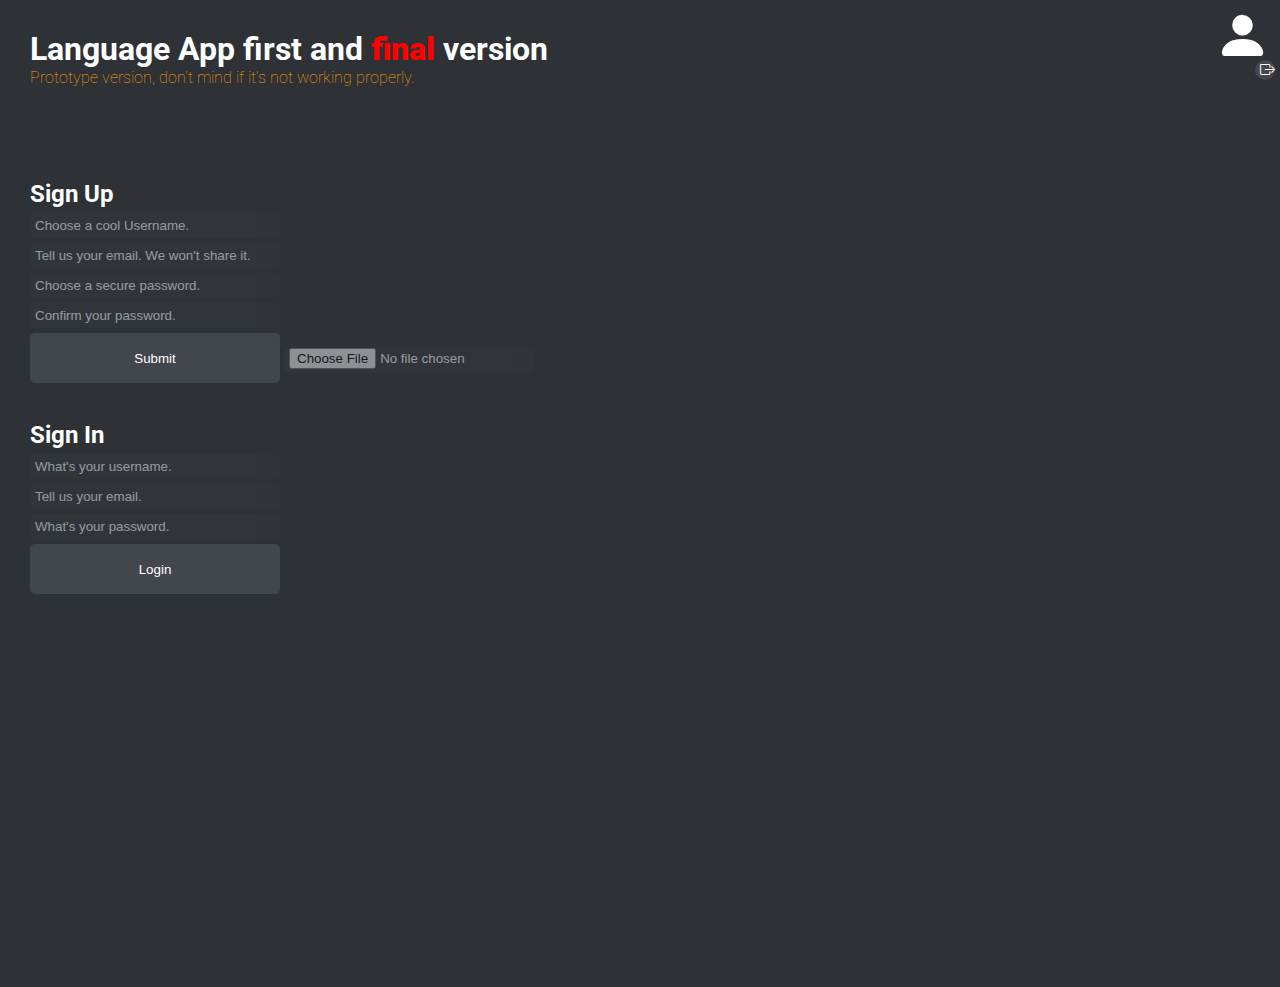
==== index.html @ 01ff9501 "Add files via upload" ====
<!DOCTYPE html>
<html lang="en">

<head>
    <meta charset="UTF-8">
    <meta http-equiv="X-UA-Compatible" content="IE=edge">
    <meta name="viewport" content="width=device-width, initial-scale=1.0">
    <title>Language App</title>
    <link rel="stylesheet" href="styles/style.css">
    <link rel="stylesheet" href="https://cdn.jsdelivr.net/npm/bootstrap-icons@1.5.0/font/bootstrap-icons.css">
    <link rel="stylesheet" href="https://cdn.jsdelivr.net/simplemde/latest/simplemde.min.css">
    <link rel="stylesheet" href="https://uicdn.toast.com/editor/latest/toastui-editor.min.css" />
</head>

<body onload="index = 0;">
    <h1 style="padding: 30px 30px 0px 30px;">Language App first and <b style="color: red">final</b> version</h1>
    <p style="padding-left: 30px; color: orange">Prototype version, don't mind if it's not working properly.</p>
    <div style="position: absolute; backdrop-filter: blur(10px); width: 100%; height: 100%; z-index: -1;"></div>
    <div style="font-size: 55px;">
        <i class="bi bi-person-fill fa-10x" id="notLoggedIn"></i>
    </div>
    <div style="font-size: 15px;">
        <i class="bi bi-box-arrow-right" id="signout"></i>
        <img src="" alt="" onerror="this.style.display = 'none'" id="blah" class="pfpTR">
    </div>
    <div id="languageChoices" style="display: none">
        <button type="button" name="button" style="border-radius: 50%; height: 100px; width: 100px;"
            onclick="setLanguage('german')">German</button>
        <button type="button" name="button" style="border-radius: 50%; height: 100px; width: 100px;"
            onclick="setLanguage('english')">English</button>
    </div>
    <div id="info4">
        <div style="margin-left: 30px;">
            <button onclick='signOut()' id="signoutbutton" style="visibility: hidden;">Sign Out</button>
            <div id="posts-collection"></div>

            <br>

            <br>

            <div class="sign-up" id="signupdiv">
                <h2>Sign Up</h2>
                <input type="text" placeholder="Choose a cool Username." id="uname" required><br>
                <input type="text" placeholder="Tell us your email. We won't share it." id="email" required><br>
                <input type="password" placeholder="Choose a secure password." id="pwd" required><br>
                <input type="password" placeholder="Confirm your password." id="confPwd" required><br>
                <button onclick="createAccount();">Submit</button>
                <input type="file" id="avatar" onchange="getDataUrl(this);" required>
            </div>
            <br>
            <br>
            <div class="sign-up" id="signindiv">
                <h2>Sign In</h2>
                <input type="text" placeholder="What's your username." id="uname1"><br>
                <input type="text" placeholder="Tell us your email." id="email1"><br>
                <input type="password" placeholder="What's your password." id="pwd1"><br>
                <button
                    onclick='login(true, document.getElementById("uname1").value, document.getElementById("email1").value, document.getElementById("pwd1").value, true)'>Login</button>
            </div>
            <br>
            <br>
        </div>

    </div>
    <!-- Development -->
    <script src="https://unpkg.com/@popperjs/core@2/dist/umd/popper.min.js"></script>
    <script src="https://unpkg.com/tippy.js@6/dist/tippy-bundle.umd.js"></script>

    <!-- Production -->
    <script src="https://unpkg.com/@popperjs/core@2"></script>
    <script src="https://unpkg.com/tippy.js@6"></script>

    <script src="https://cdnjs.cloudflare.com/ajax/libs/crypto-js/3.1.2/rollups/aes.js"></script>
    <script src="https://www.gstatic.com/firebasejs/6.6.2/firebase-app.js"></script>
    <script src="https://www.gstatic.com/firebasejs/6.6.2/firebase-firestore.js"></script>

    <script src="https://code.jquery.com/jquery-3.6.0.min.js"
        integrity="sha256-/xUj+3OJU5yExlq6GSYGSHk7tPXikynS7ogEvDej/m4=" crossorigin="anonymous"></script>
    <script src="https://cdn.jsdelivr.net/npm/bootstrap@5.1.0/dist/js/bootstrap.min.js"
        integrity="sha384-cn7l7gDp0eyniUwwAZgrzD06kc/tftFf19TOAs2zVinnD/C7E91j9yyk5//jjpt/"
        crossorigin="anonymous"></script>

    <script src="https://cdnjs.cloudflare.com/ajax/libs/vue/2.1.10/vue.min.js"></script>
    <script src="https://cdnjs.cloudflare.com/ajax/libs/axios/0.15.3/axios.min.js"></script>
    <script src="https://s3-us-west-2.amazonaws.com/s.cdpn.io/190177/marked.js"></script>

    <script src="scripts/script.js"></script>

</html>
---- styles/style.css ----
@import url("https://fonts.googleapis.com/css?family=Roboto:300,500,700");
* {
  box-sizing: border-box;
  margin: 0;
  padding: 0;
  -webkit-tap-highlight-color: rgba(0, 0, 0, 0);
}
*:focus {
  outline: 0;
}

::placeholder {
  /* Chrome, Firefox, Opera, Safari 10.1+ */
  color: white;
  opacity: 1;
  /* Firefox */
}

html,
body {
  height: 100%;
  background: #2e3136;
  color: #fff;
  font-size: 16px;
  font-family: "Roboto";
}

div {
  color: white;
}

.toastui-editor-md-preview {
  color: white;
}

.container {
  height: 100%;
  display: flex;
}

.vert-container {
  display: flex;
  flex: 1;
  flex-direction: column;
}
.uname {
  position: absolute;
  margin-left: 65px;
  margin-top: 85px;
  color: #f1c40f;
}

.uname:hover {
  text-decoration: underline;
  cursor: pointer;
}

.time {
  font-size: 10px;
  font-weight: 100;
  margin-left: 5px;
  color: #727479;
  text-shadow: 0 0 1px #282a36;
  position: absolute;
  margin-left: 140px;
  margin-top: 90px;
}

table {
  margin-top: 10px;
  width: 90%;
  margin-left: 30px;
  text-align: left;
  font-weight: 100;
}

tr:nth-child(even) {
  background-color: #262935;
}
tr:nth-child(odd) {
  background-color: #23252c;
}
th,
td {
  padding: 15px;
  text-align: left;
  border-radius: 5px;
}
a {
  color: #5560e9;
  text-decoration: none;
  font-weight: bold;
}
/* Blog Posts */

.container {
  margin: 0 auto;
  padding: 20px;
}

.blog-post {
  background: #2e3136;
  margin: 0 auto 2em;
  padding: 35px 30px;
  box-shadow: 5px 5px 15px -1px rgba(0, 0, 0, 0.3);
  width: 90%;
}

.side-post {
  background: #fff;
  margin: 0 auto 1.5em;
  padding: 20px;
}

.blog-content {
  font-size: 1em;
  border-left: 5px solid #8ee5ee;
  padding-left: 15px;
  font-weight: 200;
}

.side-content {
  font-size: 0.9em;
  margin-top: 8px;
  margin-bottom: 0;
}

.blog-title {
  font-size: 2.5em;
  margin-top: 5px;
}

.date {
  font-size: 1em;
  font-weight: 400;
  color: #9c9c9c;
  margin-top: -10px;
  text-decoration: underline;
  text-decoration-color: currentColor;
}

.post-link {
  color: #009acd;
  font-style: italic;
  transition: all 0.4s;
}

.post-link:hover {
  color: #005c7b;
  text-decoration: underline;
  text-decoration-color: currentColor;
  cursor: pointer;
}

input {
  border-radius: 5px;
  width: 250px;
  height: 25px;
  margin-top: 5px;
  padding-left: 5px;
  opacity: 0.5;
  background-color: rgb(53, 56, 61, 0.9);
  color: white;
  transition: 100ms;
  border: none;
  outline: none;
}
input:focus {
  background-color: rgb(62, 67, 77, 0.9);
}
/* change the colour of the placeholder to white
input::-webkit-input-placeholder {
    color: grey;
    opacity: 1;
    border: 0.5 solid grey;
} */

button {
  width: 250px;
  height: 50px;
  margin-top: 5px;
  background-color: #42464d;
  color: white;
  outline: none;
  border: none;
  border-radius: 5px;
  transition: 100ms;
}

button:hover {
  background-color: #35383d;
}

.pfpTR {
  position: absolute;
  top: 0;
  right: 0;
  border-radius: 50%;
  height: 75px;
  width: 75px;
  transition: 100ms;
}

#notLoggedIn {
  position: absolute;
  top: 5px;
  right: 10px;
  border-radius: 50%;
}

#signout {
  position: absolute;
  top: 60px;
  right: 5px;
  border-radius: 50%;
  width: 20px;
  height: 20px;
  padding-left: 5px;
  padding-top: 1px;
  background-color: rgba(255, 255, 255, 0.109);
  transition: 300ms;
}

.pfpTR:hover {
  filter: blur(1px);
}

.pfpTR:hover > #signout {
  background-color: rgb(0, 0, 0);
}

#viewUser {
  text-align: center;
  position: relative;
  top: 50%;
  -ms-transform: translateY(-50%);
  -webkit-transform: translateY(-50%);
  transform: translateY(-50%);
}

/*With :after */
figure.test {
  display: inline-block;
  position: absolute;
  overflow: hidden;
  text-align: center;
  cursor: pointer;
  border-radius: 50%;
  width: 75px;
  height: 75px;
  top: 0;
  right: 0;
}
figure.test figcaption {
  position: absolute;
  top: 75%;
  left: 15%;
  opacity: 0;
  z-index: 1;
  transition: all 0.8s ease-out;
  transition-delay: 0.2s;
}
figure.test:after {
  display: inline-block;
  position: absolute;
  content: "";
  top: 7%;
  left: 10%;
  right: 10%;
  opacity: 0;
  transition: all 0.8s ease-out;
}
figure.test:hover:after {
  opacity: 0.9;
}
figure.test:hover figcaption {
  transform: translateY(-50%);
  opacity: 1;
}

#file-upload-button {
  background-color: #000;
  border: 0;
  color: inherit;
  cursor: pointer;
  font: inherit;
  line-height: normal;
  overflow: visible;
  -webkit-appearance: none;
  -moz-appearance: none;
  appearance: none;
  -webkit-user-select: none;
  -moz-user-select: none;
  -ms-user-select: none;
  user-select: none;
}

.down-center {
  position: absolute;
  bottom: 10px;
  margin-left: 70px;
}

div#info1 img {
  width: 300px;
  height: auto;
  margin-left: 60px;
}

.gallery {
  text-align: right;
  float: left;
}

@import "https://fonts.googleapis.com/css?family=Open+Sans:300,400,400i,600,700";
a {
  color: #6699cc;
  text-decoration: none;
  overflow-wrap: break-word;
  word-wrap: break-word;
}
a:hover {
  color: #4080bf;
}

hr {
  margin: 3em 0;
  height: 2px;
  background: #ddd;
  border: none;
}

blockquote {
  padding: 1em;
  margin: 1.75rem 0;
  background: #f2f2f2;
  color: #555;
}

ul,
ol {
  margin: 1.75rem 0;
}

li {
  margin: 0.5em 0;
}

img {
  display: block;
  max-width: 100%;
  margin: 1.75rem 0;
}

code {
  background: #faebeb;
  color: #dd3c3c;
  padding: 0.2em 0.4em;
  font-family: "Consolas", "Monaco", monospace;
  font-size: 0.8rem;
}

pre {
  padding: 1em;
  margin: 1.75rem 0;
  background: #222;
  overflow: scroll;
  font-family: "Consolas", "Monaco", monospace;
  line-height: 1.6;
}
pre code {
  padding: 0;
  color: #ccc;
  background: none;
}

abbr[title] {
  text-decoration: none;
  border-bottom: 1px dotted #555;
}

q {
  font-style: italic;
}
q:before {
  content: "";
}
q:after {
  content: "";
}

table {
  margin: 1.75rem auto;
  border-collapse: collapse;
  width: 100%;
}
table th {
  font-weight: 600;
}
table td,
table th {
  text-align: left;
  padding: 0.5em 1em;
  border: 0.25px solid #ddd;
}
table caption {
  text-align: left;
  font-size: 0.9rem;
  padding-bottom: 0.5rem;
  font-style: italic;
}

dl {
  margin: 1.75rem 0;
}

dt,
dd {
  margin: 0.5em 0;
}

dt {
  font-weight: 600;
  margin-bottom: 0;
}

dd {
  padding-left: 1em;
  margin-top: 0;
}

button:hover {
  background: #666;
  color: white;
}

p {
  font-weight: 100;
}

textarea {
  width: 700px;
  height: 200px;
  resize: none;
  background-color: #282828;
  color: #fff;
  border-radius: 5px;
  font-family: "Roboto";
  font-weight: 100;
}

#languageChoices {
  margin-left: 30px;
}
/*     grammarButton.style.borderRadius = "15%";
    grammarButton.style.marginLeft = "30px";
    grammarButton.style.height = "120px";
    grammarButton.style.width = "120px";

    vocabularyButton.style.borderRadius = "15%";
    vocabularyButton.style.marginLeft = "30px";
    vocabularyButton.style.height = "120px";
    vocabularyButton.style.width = "120px"; */
.grammar {
  border-radius: 15%;
  margin-left: 30px;
  height: 120px;
  width: 120px;
  padding: 20px 20px 20px 20px;
}

.vocab {
  border-radius: 15%;
  margin-left: 30px;
  height: 120px;
  width: 120px;
  padding: 20px 20px 20px 20px;
}

.grammar:hover {
  border-radius: 50%;
}

.vocab:hover {
  border-radius: 50%;
}

/* Style the button that is used to open and close the collapsible content */
.collapsible {
  background-color: #353842;
  color: #eee;
  cursor: pointer;
  padding: 18px;
  width: 100%;
  border: none;
  text-align: left;
  outline: none;
  font-size: 15px;
}

/* Add a background color to the button if it is clicked on (add the .active class with JS), and when you move the mouse over it (hover) */
.active,
.collapsible:hover {
  background-color: #2c2e36;
}

/* Style the collapsible content. Note: hidden by default */
.content {
  padding: 0 18px;
  display: none;
  overflow: hidden;
  background-color: #23252c;
}

/* make a fade in animation */
@keyframes fadein {
    0% {
        opacity: 0;
    }
    10% {
        opacity: 0.1;
    }
    20% {
        opacity: 0.2;
    }
    30% {
        opacity: 0.3;
    }
    40% {
        opacity: 0.4;
    }
    50% {
        opacity: 0.5;
    }
    60% {
        opacity: 0.6;
    }
    70% {
        opacity: 0.7;
    }
    80% {
        opacity: 0.8;
    }
    90% {
        opacity: 0.9;
    }
    100% {
        opacity: 1;
    }
}

@keyframes fadeout {
    100% {
        opacity: 0;
    }
    90% {
        opacity: 0.1;
    }
    80% {
        opacity: 0.2;
    }
    70% {
        opacity: 0.3;
    }
    60% {
        opacity: 0.4;
    }
    50% {
        opacity: 0.5;
    }
    40% {
        opacity: 0.6;
    }
    30% {
        opacity: 0.7;
    }
    20% {
        opacity: 0.8;
    }
    10% {
        opacity: 0.9;
    }
    0% {
        opacity: 1;
    }
}
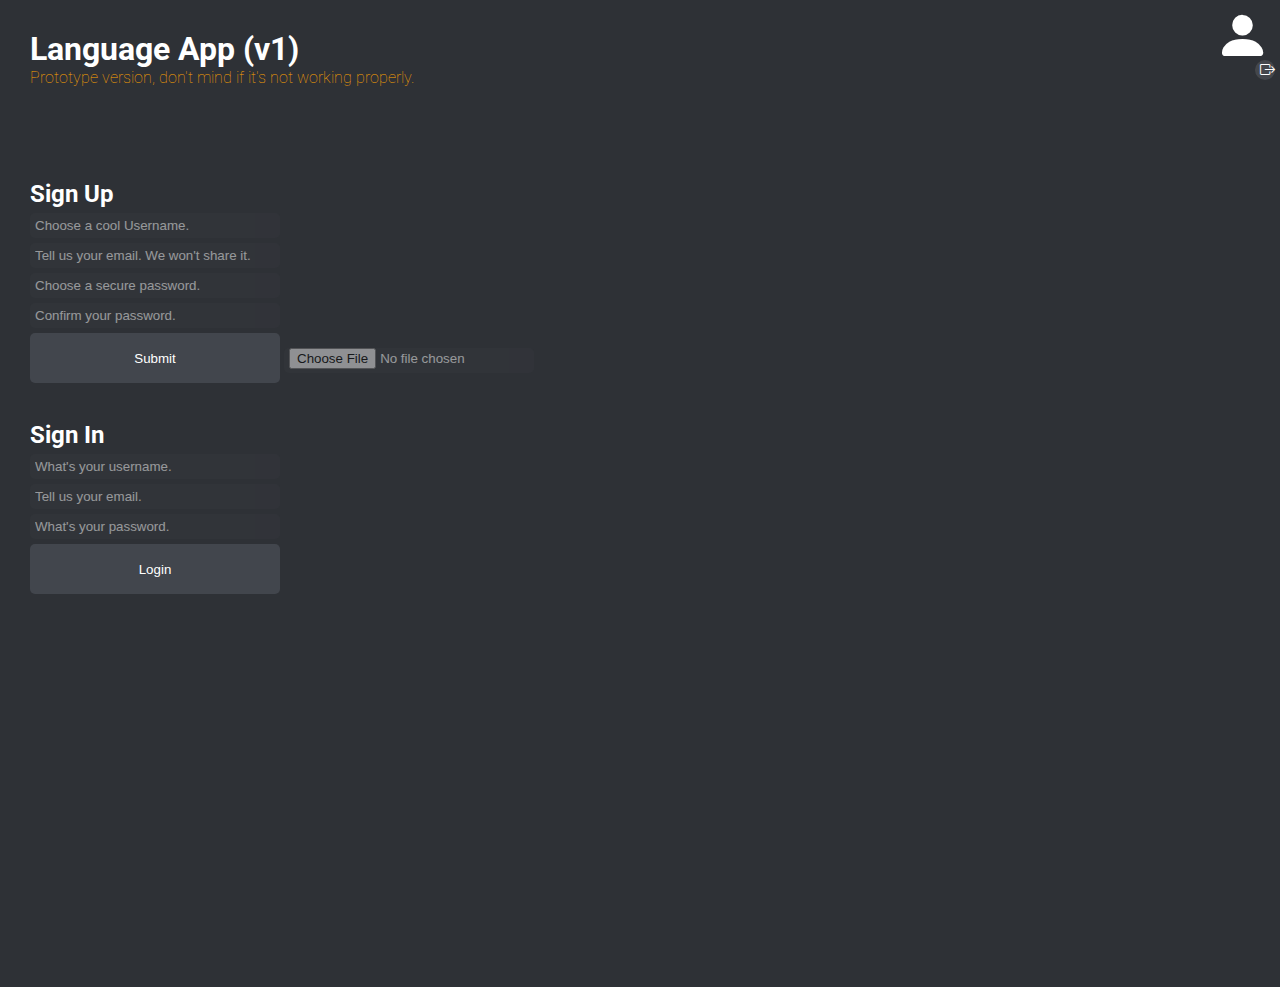
==== commit cf9c08c4: "Update index.html" ====
--- a/index.html
+++ b/index.html
@@ -13,7 +13,7 @@
 </head>
 
 <body onload="index = 0;">
-    <h1 style="padding: 30px 30px 0px 30px;">Language App first and <b style="color: red">final</b> version</h1>
+    <h1 style="padding: 30px 30px 0px 30px;">Language App (v1)</h1>
     <p style="padding-left: 30px; color: orange">Prototype version, don't mind if it's not working properly.</p>
     <div style="position: absolute; backdrop-filter: blur(10px); width: 100%; height: 100%; z-index: -1;"></div>
     <div style="font-size: 55px;">
@@ -86,4 +86,4 @@
 
     <script src="scripts/script.js"></script>
 
-</html>+</html>
